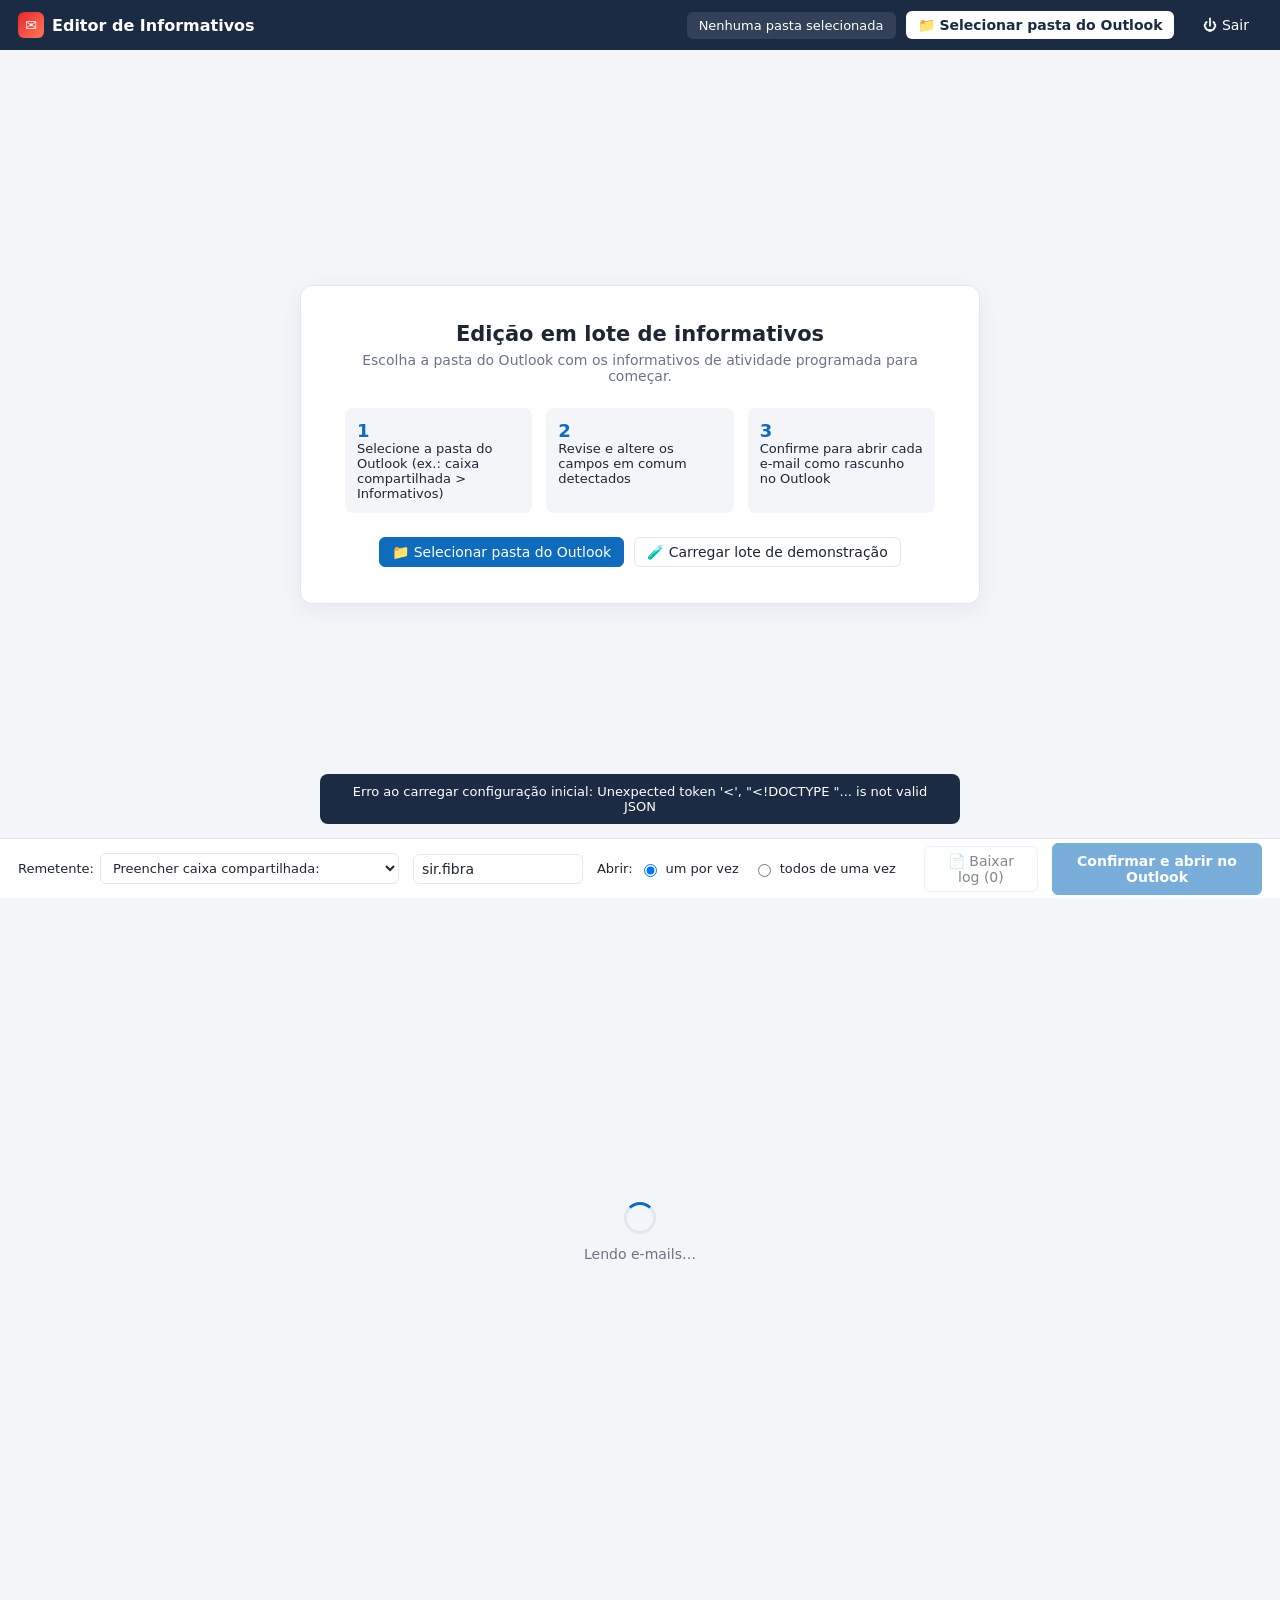
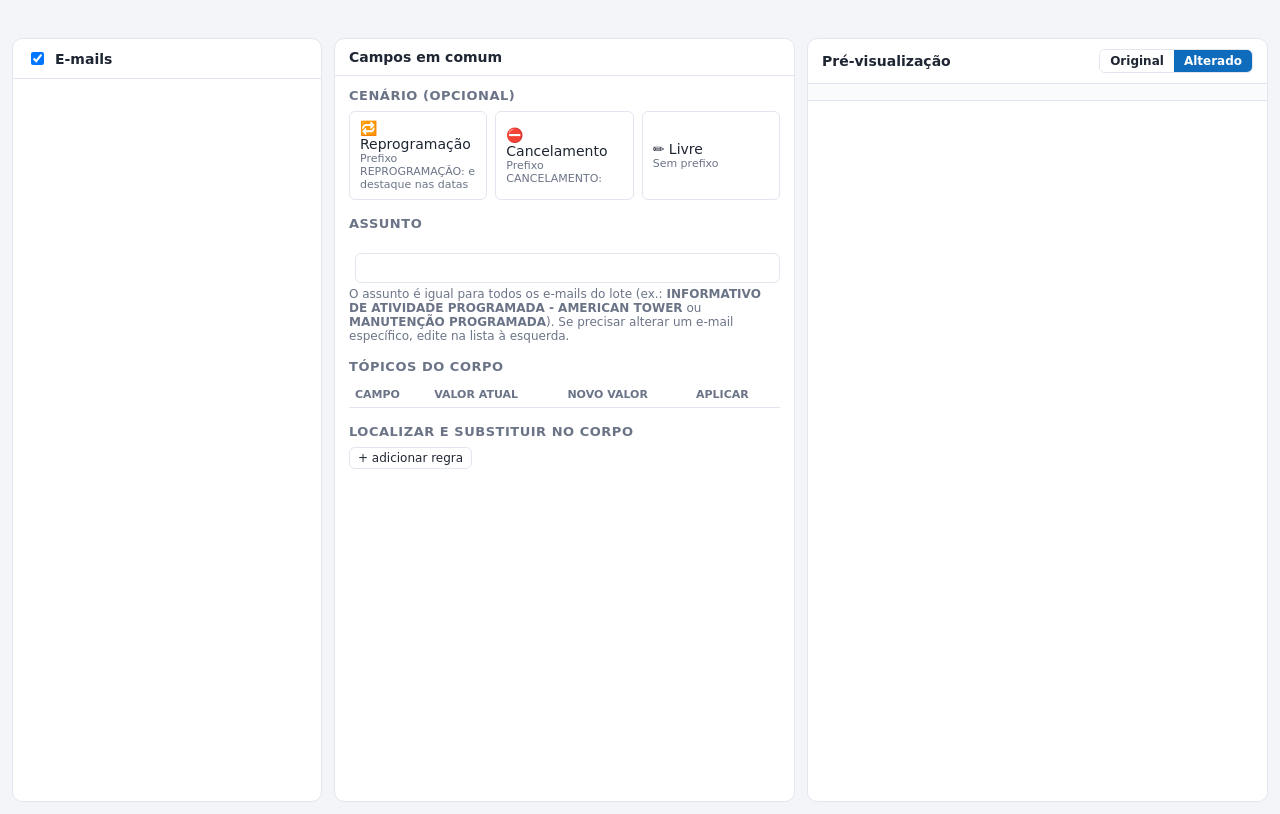
==== static/index.html @ 730dd847 "feat: aplicacao para edicao em lote de informativos no Outlook classico" ====
<!DOCTYPE html>
<html lang="pt-BR">
<head>
<meta charset="utf-8">
<meta name="viewport" content="width=device-width, initial-scale=1">
<title>Editor de Informativos – Outlook</title>
<link rel="stylesheet" href="/static/style.css">
</head>
<body>
<div class="banner" id="topBanner"></div>

<header>
  <div class="brand"><div class="logo">✉</div>Editor de Informativos</div>
  <div class="folder">
    <span class="path" id="folderPath">Nenhuma pasta selecionada</span>
    <button id="btnFolder">📁 Selecionar pasta do Outlook</button>
  </div>
  <button class="ghost" id="btnExit" title="Encerra o servidor local e fecha a aplicação">⏻ Sair</button>
</header>

<main id="main">
  <section class="empty" id="empty">
    <div class="box">
      <h2 style="margin:0 0 6px">Edição em lote de informativos</h2>
      <div class="muted" style="font-size:14px">Escolha a pasta do Outlook com os informativos de atividade programada para começar.</div>
      <div class="steps">
        <div><b>1</b>Selecione a pasta do Outlook (ex.: caixa compartilhada &gt; Informativos)</div>
        <div><b>2</b>Revise e altere os campos em comum detectados</div>
        <div><b>3</b>Confirme para abrir cada e-mail como rascunho no Outlook</div>
      </div>
      <div class="empty-actions">
        <button class="primary" onclick="openFolderModal()">📁 Selecionar pasta do Outlook</button>
        <button id="btnLastFolder" hidden>↺ Reabrir última pasta</button>
        <button onclick="loadDemoFolder()" title="Carrega 6 informativos de exemplo para testar a ferramenta">🧪 Carregar lote de demonstração</button>
      </div>
    </div>
  </section>

  <section class="loading" id="loading" hidden>
    <div style="text-align:center"><div class="spinner"></div><div id="loadingMsg">Lendo e-mails…</div></div>
  </section>

  <section class="workspace" id="workspace" hidden>
    <!-- lista de e-mails -->
    <div class="panel">
      <div class="panel-head">
        <input type="checkbox" id="chkAll" checked title="Selecionar todos">
        E-mails <span class="muted" id="countSel"></span>
      </div>
      <div class="panel-body" id="emailList"></div>
    </div>

    <!-- edição -->
    <div class="panel">
      <div class="panel-head">Campos em comum <span class="muted" id="detSummary"></span></div>
      <div class="panel-body">
        <div class="section">
          <h4>Cenário (opcional)</h4>
          <div class="scen" id="scen">
            <button data-s="repro">🔁 Reprogramação<small>Prefixo REPROGRAMAÇÃO: e destaque nas datas</small></button>
            <button data-s="cancel">⛔ Cancelamento<small>Prefixo CANCELAMENTO:</small></button>
            <button data-s="none">✏️ Livre<small>Sem prefixo</small></button>
          </div>
          <div id="noticeBox" style="margin-top:8px" hidden>
            <label style="display:flex;align-items:center;gap:6px;font-size:12px;margin-bottom:4px">
              <input type="checkbox" id="chkNotice"> Inserir aviso de cenário no topo do corpo do e-mail:
            </label>
            <input type="text" id="noticeInput" placeholder="Ex.: ATENÇÃO: A atividade informada abaixo foi REPROGRAMADA...">
          </div>
        </div>

        <div class="section">
          <h4>Assunto</h4>
          <div class="chips" id="pfxChips"></div>
          <div class="chips" id="baseChips" style="margin-top:6px"></div>
          <div class="subjrow">
            <span class="pfx" id="pfxShow"></span>
            <input type="text" id="subjFixed" title="Assunto base (igual para todos os e-mails)">
          </div>
          <div class="hint">O assunto é igual para todos os e-mails do lote (ex.: <b>INFORMATIVO DE ATIVIDADE PROGRAMADA - AMERICAN TOWER</b> ou <b>MANUTENÇÃO PROGRAMADA</b>). Se precisar alterar um e-mail específico, edite na lista à esquerda.</div>
        </div>

        <div class="section">
          <h4>Tópicos do corpo</h4>
          <table class="fields">
            <thead><tr><th>Campo</th><th>Valor atual</th><th>Novo valor</th><th title="Aplicar">Aplicar</th></tr></thead>
            <tbody id="fieldsBody"></tbody>
          </table>
        </div>

        <div class="section">
          <h4>Localizar e substituir no corpo</h4>
          <div id="repList"></div>
          <button class="small" id="addRep">+ adicionar regra</button>
        </div>
      </div>
    </div>

    <!-- preview -->
    <div class="panel">
      <div class="panel-head">Pré-visualização <span class="sp"></span>
        <div class="seg"><button data-m="old">Original</button><button data-m="new" class="on">Alterado</button></div>
      </div>
      <div class="meta" id="meta"></div>
      <iframe class="pv" id="preview"></iframe>
    </div>
  </section>
</main>

<footer>
  <label>Remetente:
    <select id="senderMode">
      <option value="shared">Preencher caixa compartilhada:</option>
      <option value="blank">Deixar em branco (escolher no Outlook)</option>
    </select>
  </label>
  <input type="text" id="sharedMailboxInput" value="sir.fibra" style="width:170px" title="Nome ou endereço da caixa compartilhada (SentOnBehalfOfName)">
  <label>Abrir: <input type="radio" name="mode" value="one" checked> um por vez</label>
  <label><input type="radio" name="mode" value="all"> todos de uma vez</label>
  <span class="sp"></span>
  <button id="btnLog" disabled>📄 Baixar log (0)</button>
  <button class="primary confirm" id="btnConfirm" disabled>Confirmar e abrir no Outlook</button>
</footer>

<!-- Modal: pastas -->
<div class="modal" id="folderModal">
  <div class="dlg">
    <div class="hd">Selecionar pasta do Outlook<span class="sp"></span><button class="small" onclick="closeModal('folderModal')">✕</button></div>
    <div class="bd">
      <div style="display:flex;gap:8px;margin-bottom:10px;align-items:center">
        <input type="text" id="subjFilterInput" placeholder="Filtro opcional no assunto (ex.: INFORMATIVO)..." style="flex:1">
        <label style="white-space:nowrap;font-size:12px;color:var(--muted)">Máx:
          <input type="number" id="maxItemsInput" value="200" min="1" max="1000" style="width:72px">
        </label>
      </div>
      <div class="tree" id="tree"><div class="muted">Carregando pastas do Outlook…</div></div>
    </div>
    <div class="ft">
      <button id="btnNativePick" title="Abre a janela nativa de seleção de pastas do Outlook">🪟 Usar seletor do Outlook…</button>
      <button onclick="closeModal('folderModal'); loadDemoFolder();" title="Carrega 6 informativos de exemplo">🧪 Lote de demonstração</button>
      <span style="flex:1"></span>
      <button onclick="closeModal('folderModal')">Cancelar</button>
      <button class="primary" id="btnLoadFolder" disabled>Carregar e-mails</button>
    </div>
  </div>
</div>

<!-- Modal: edição por e-mail -->
<div class="modal" id="peModal">
  <div class="dlg" style="width:720px">
    <div class="hd"><span id="peTitle"></span><span class="sp"></span><button class="small" onclick="closeModal('peModal')">✕</button></div>
    <div class="bd" id="peBody"></div>
    <div class="ft"><button onclick="closeModal('peModal')">Cancelar</button><button class="primary" id="peSave">Salvar</button></div>
  </div>
</div>

<!-- Modal: fila de abertura no Outlook (um por vez / todos) -->
<div class="modal" id="queueModal">
  <div class="dlg" style="width:680px">
    <div class="hd">Abertura de rascunhos no Outlook<span class="sp"></span><button class="small" onclick="closeModal('queueModal')">✕</button></div>
    <div class="bd">
      <div id="queueStatusMsg" style="margin-bottom:10px;font-weight:600"></div>
      <div class="hint" style="margin-bottom:12px">Cada e-mail é aberto numa janela de rascunho real do Outlook (<b>.Display()</b>, sem enviar) para você conferir o remetente e enviar manualmente.</div>
      <div id="queueList"></div>
    </div>
    <div class="ft">
      <button id="btnQueueSkip">Pular este</button>
      <button class="primary" id="btnQueueNext">Abrir próximo no Outlook ▶</button>
      <button id="btnQueueClose">Fechar</button>
    </div>
  </div>
</div>

<!-- Modal: janela do Outlook simulada (usado apenas no modo demonstração caso o Outlook não esteja aberto) -->
<div class="modal" id="olModal">
  <div class="ol">
    <div class="title"><span>📧 <span id="olTitle"></span> – Mensagem (HTML)</span><span class="sp"></span><button onclick="closeModal('olModal')">✕</button></div>
    <div class="ribbon"><b>Mensagem</b><span>Inserir</span><span>Opções</span><span>Formatar Texto</span><span>Revisão</span><span style="margin-left:auto;color:#888">Janela simulada (Modo Demonstração)</span></div>
    <div class="head">
      <button class="send" id="olSend"><span>➤</span>Enviar</button>
      <div class="lb">De ▾</div>
      <input type="text" id="olFrom" placeholder="Selecione/digite o remetente…">
      <div class="lb">Para</div><input type="text" id="olTo">
      <div class="lb">Cc</div><input type="text" id="olCc">
      <div class="lb" style="border:none;background:none;text-align:left">Assunto</div><input type="text" id="olSubj">
    </div>
    <iframe id="olBody"></iframe>
    <div class="foot">
      <span id="olCounter" class="muted"></span>
      <span class="sp"></span>
      <button onclick="closeModal('olModal')">Fechar simulação</button>
    </div>
  </div>
</div>

<div class="toast" id="toast"></div>

<script src="/static/app.js"></script>
</body>
</html>
---- static/style.css ----
:root{
  --bg:#f3f5f9; --card:#fff; --line:#e2e6ee; --text:#1f2633; --muted:#6b7487;
  --accent:#0f6cbd; --accent-2:#e3f0fb; --warn:#b26a00; --warn-bg:#fff4e0;
  --ok:#1a7f37; --ok-bg:#e6f4ea; --danger:#c42b1c; --red:#e3262f;
}
*{box-sizing:border-box}
html,body{margin:0;height:100%;font-family:"Segoe UI",system-ui,Arial,sans-serif;color:var(--text);background:var(--bg);font-size:14px}
button{font:inherit;cursor:pointer;border:1px solid var(--line);background:#fff;border-radius:6px;padding:6px 12px;color:var(--text)}
button:hover:not(:disabled){border-color:#b9c2d3;background:#f8fafc}
button:disabled{opacity:.55;cursor:not-allowed}
button.primary{background:var(--accent);border-color:var(--accent);color:#fff}
button.primary:hover:not(:disabled){background:#0c5aa0}
button.ghost{background:transparent;border-color:transparent;color:#fff}
button.ghost:hover:not(:disabled){background:rgba(255,255,255,.12)}
button.small{padding:3px 8px;font-size:12px}
input[type=text],input[type=date],input[type=time],input[type=number],textarea,select{font:inherit;border:1px solid var(--line);border-radius:6px;padding:6px 8px;background:#fff;color:var(--text);width:100%}
input:focus,textarea:focus,select:focus{outline:2px solid var(--accent-2);border-color:var(--accent)}
textarea{resize:vertical;min-height:54px}

.banner{background:#e3f0fb;color:#0b4b84;text-align:center;font-size:12px;padding:5px 10px;border-bottom:1px solid #b8d8f5;display:none}
.banner.warn{background:#fff4ce;color:#5c4400;border-bottom-color:#f0d878}
.banner.show{display:block}

header{display:flex;align-items:center;gap:16px;background:#1b2b44;color:#fff;padding:10px 18px}
.brand{font-weight:600;font-size:16px;display:flex;align-items:center;gap:8px;white-space:nowrap}
.brand .logo{width:26px;height:26px;border-radius:6px;background:linear-gradient(135deg,var(--red),#ff7a59);display:grid;place-items:center;font-size:14px}
.folder{flex:1;display:flex;align-items:center;gap:10px;justify-content:flex-end}
.folder .path{background:rgba(255,255,255,.1);padding:6px 12px;border-radius:6px;font-size:13px;max-width:520px;overflow:hidden;text-overflow:ellipsis;white-space:nowrap}
.folder button{background:#fff;color:#1b2b44;border:none;font-weight:600}

main{height:calc(100vh - 52px - 60px)}
body.has-banner main{height:calc(100vh - 28px - 52px - 60px)}
.empty{height:100%;display:grid;place-items:center}
.empty .box{background:#fff;border:1px solid var(--line);border-radius:12px;padding:36px 44px;max-width:680px;text-align:center;box-shadow:0 6px 24px rgba(20,30,50,.06)}
.steps{display:flex;gap:14px;margin:24px 0;text-align:left}
.steps div{flex:1;background:var(--bg);border-radius:8px;padding:12px;font-size:13px}
.steps b{display:block;color:var(--accent);font-size:18px}
.empty-actions{display:flex;gap:10px;justify-content:center;flex-wrap:wrap;margin-top:8px}

.workspace{display:grid;grid-template-columns:310px minmax(420px,1fr) minmax(380px,1fr);gap:12px;padding:12px;height:100%}
.panel{background:var(--card);border:1px solid var(--line);border-radius:10px;display:flex;flex-direction:column;min-height:0}
.panel-head{padding:10px 14px;border-bottom:1px solid var(--line);display:flex;align-items:center;gap:8px;font-weight:600}
.panel-head .sp{flex:1}
.panel-body{padding:12px 14px;overflow:auto;flex:1}
.muted{color:var(--muted);font-weight:400;font-size:12px}

/* lista */
.mail{border:1px solid var(--line);border-radius:8px;padding:8px 10px;margin-bottom:8px;cursor:pointer;transition:.15s}
.mail:hover{border-color:#b9c2d3}
.mail.active{border-color:var(--accent);box-shadow:0 0 0 2px var(--accent-2)}
.mail.off{opacity:.5}
.mail .top{display:flex;align-items:center;gap:6px;font-size:13px}
.mail .to{font-weight:600;overflow:hidden;text-overflow:ellipsis;white-space:nowrap;flex:1}
.mail .date{font-size:11px;color:var(--muted)}
.mail input.subj{margin-top:6px;font-size:12px;padding:4px 6px}
.mail input.subj.over{border-color:var(--warn);background:var(--warn-bg)}
.mail .badges{margin-top:6px;display:flex;gap:4px;flex-wrap:wrap}
.badge{font-size:11px;padding:1px 7px;border-radius:10px;background:var(--bg);color:var(--muted)}
.badge.chg{background:var(--ok-bg);color:var(--ok)}
.badge.ov{background:var(--warn-bg);color:var(--warn);cursor:pointer}

/* centro */
.section{margin-bottom:16px}
.section h4{margin:0 0 8px;font-size:13px;text-transform:uppercase;letter-spacing:.04em;color:var(--muted)}
.chips{display:flex;gap:6px;flex-wrap:wrap;align-items:center}
.chip{border-radius:16px;padding:4px 12px;font-size:13px}
.chip.on{background:var(--accent);border-color:var(--accent);color:#fff}
.scen{display:flex;gap:8px}
.scen button{flex:1;text-align:left;padding:8px 10px}
.scen button small{display:block;color:var(--muted);font-size:11px}
.scen button.on{border-color:var(--accent);background:var(--accent-2)}
.subjrow{display:flex;gap:6px;align-items:center;margin-top:8px}
.subjrow .pfx{font-weight:600;color:var(--accent);white-space:nowrap}
.subjrow .var{font-size:12px;color:var(--muted);white-space:nowrap;background:var(--bg);border:1px dashed var(--line);border-radius:6px;padding:6px 8px}
table.fields{width:100%;border-collapse:collapse}
table.fields th{font-size:11px;text-transform:uppercase;color:var(--muted);text-align:left;padding:6px;border-bottom:1px solid var(--line)}
table.fields td{padding:8px 6px;border-bottom:1px solid var(--line);vertical-align:top}
table.fields td.lbl{font-weight:600;width:26%;font-size:13px}
table.fields td.cur{width:28%;font-size:12px;color:var(--muted);white-space:pre-wrap;word-break:break-word}
table.fields td.ap{width:44px;text-align:center}
table.fields tr.changed td{background:#f2faf4}
table.fields tr.changed td.lbl::after{content:" ●";color:var(--ok)}
table.fields tr.hl td{animation:pulse 1.6s ease 2}
@keyframes pulse{50%{background:#fff4ce}}
.dt{display:flex;gap:6px}
.lock{display:inline-flex;align-items:center;gap:4px;background:var(--warn-bg);color:var(--warn);border-radius:6px;padding:3px 8px;font-size:12px}
.rep{display:flex;gap:6px;margin-bottom:6px}
.hint{font-size:12px;color:var(--muted);margin-top:4px}

/* preview */
.seg{display:inline-flex;border:1px solid var(--line);border-radius:6px;overflow:hidden}
.seg button{border:none;border-radius:0;padding:4px 10px;font-size:12px}
.seg button.on{background:var(--accent);color:#fff}
.meta{font-size:12px;padding:8px 14px;border-bottom:1px solid var(--line);background:#fafbfd;line-height:1.7}
.meta b{display:inline-block;width:62px;color:var(--muted);font-weight:600}
iframe.pv{border:0;width:100%;flex:1;background:#fff;border-radius:0 0 10px 10px}

footer{height:60px;background:#fff;border-top:1px solid var(--line);display:flex;align-items:center;gap:14px;padding:0 18px;flex-wrap:nowrap}
footer label{display:flex;align-items:center;gap:6px;font-size:13px;white-space:nowrap}
footer select{width:auto}
footer .sp{flex:1}
footer .confirm{font-weight:600;padding:9px 18px}

/* modais */
.modal{position:fixed;inset:0;background:rgba(15,23,40,.45);display:none;align-items:center;justify-content:center;z-index:50}
.modal.show{display:flex}
.dlg{background:#fff;border-radius:12px;width:580px;max-width:95vw;max-height:90vh;display:flex;flex-direction:column;box-shadow:0 20px 60px rgba(0,0,0,.25)}
.dlg .hd{padding:14px 18px;border-bottom:1px solid var(--line);font-weight:600;display:flex;align-items:center}
.dlg .hd .sp{flex:1}
.dlg .bd{padding:14px 18px;overflow:auto}
.dlg .ft{padding:12px 18px;border-top:1px solid var(--line);display:flex;gap:8px;justify-content:flex-end;align-items:center;flex-wrap:wrap}
.tree ul{list-style:none;margin:0;padding-left:18px}
.tree>ul{padding-left:0}
.tree li>div{padding:5px 8px;border-radius:6px;cursor:pointer;display:flex;gap:6px;align-items:center}
.tree li>div:hover{background:var(--bg)}
.tree li>div.sel{background:var(--accent-2);color:var(--accent);font-weight:600}
.tree .cnt{margin-left:auto;font-size:12px;color:var(--muted)}
.tree .tg{width:14px;color:var(--muted);display:inline-block;text-align:center}

/* fila de abertura passo a passo */
.queue-item{display:flex;align-items:center;gap:10px;padding:8px 10px;border:1px solid var(--line);border-radius:8px;margin-bottom:6px;font-size:13px}
.queue-item.current{border-color:var(--accent);background:var(--accent-2)}
.queue-item.done{background:var(--ok-bg);border-color:#b7e1c1}
.queue-item.skipped{opacity:.55}
.queue-item .q-to{font-weight:600;min-width:160px}
.queue-item .q-subj{flex:1;overflow:hidden;text-overflow:ellipsis;white-space:nowrap;color:var(--muted)}
.queue-item .q-st{font-size:12px;font-weight:600}

/* janela outlook simulada (modo demonstração sem Outlook) */
.ol{width:900px;max-width:96vw;height:88vh;background:#fff;border-radius:6px;display:flex;flex-direction:column;overflow:hidden;box-shadow:0 20px 60px rgba(0,0,0,.35)}
.ol .title{background:#0f6cbd;color:#fff;font-size:12px;padding:6px 12px;display:flex;align-items:center}
.ol .title .sp{flex:1}
.ol .title button{background:transparent;border:none;color:#fff;padding:0 8px}
.ol .ribbon{background:#f5f5f5;border-bottom:1px solid #ddd;padding:6px 12px;font-size:12px;display:flex;gap:16px;color:#444}
.ol .head{display:grid;grid-template-columns:96px 70px 1fr;gap:6px 8px;padding:12px;border-bottom:1px solid #ddd;align-items:center}
.ol .send{grid-row:span 4;height:100%;display:flex;flex-direction:column;align-items:center;justify-content:center;gap:4px;border:1px solid #ccc;border-radius:4px;background:#fff}
.ol .send span{font-size:20px}
.ol .head .lb{font-size:12px;border:1px solid #ccc;border-radius:3px;padding:5px 6px;text-align:center;background:#fafafa}
.ol .head input,.ol .head select{border:none;border-bottom:1px solid #ddd;border-radius:0;padding:5px 4px}
.ol .head select.empty{color:var(--danger)}
.ol iframe{flex:1;border:0;width:100%}
.ol .foot{display:flex;align-items:center;gap:8px;padding:8px 12px;border-top:1px solid #ddd;background:#fafafa}
.ol .foot .sp{flex:1}

.toast{position:fixed;bottom:76px;left:50%;transform:translateX(-50%);background:#1b2b44;color:#fff;padding:10px 18px;border-radius:8px;font-size:13px;opacity:0;transition:.25s;pointer-events:none;z-index:100;max-width:80vw;text-align:center}
.toast.show{opacity:1}
.loading{height:100%;display:grid;place-items:center;color:var(--muted)}
.spinner{width:32px;height:32px;border:3px solid var(--line);border-top-color:var(--accent);border-radius:50%;animation:spin 1s linear infinite;margin:0 auto 12px}
@keyframes spin{to{transform:rotate(360deg)}}
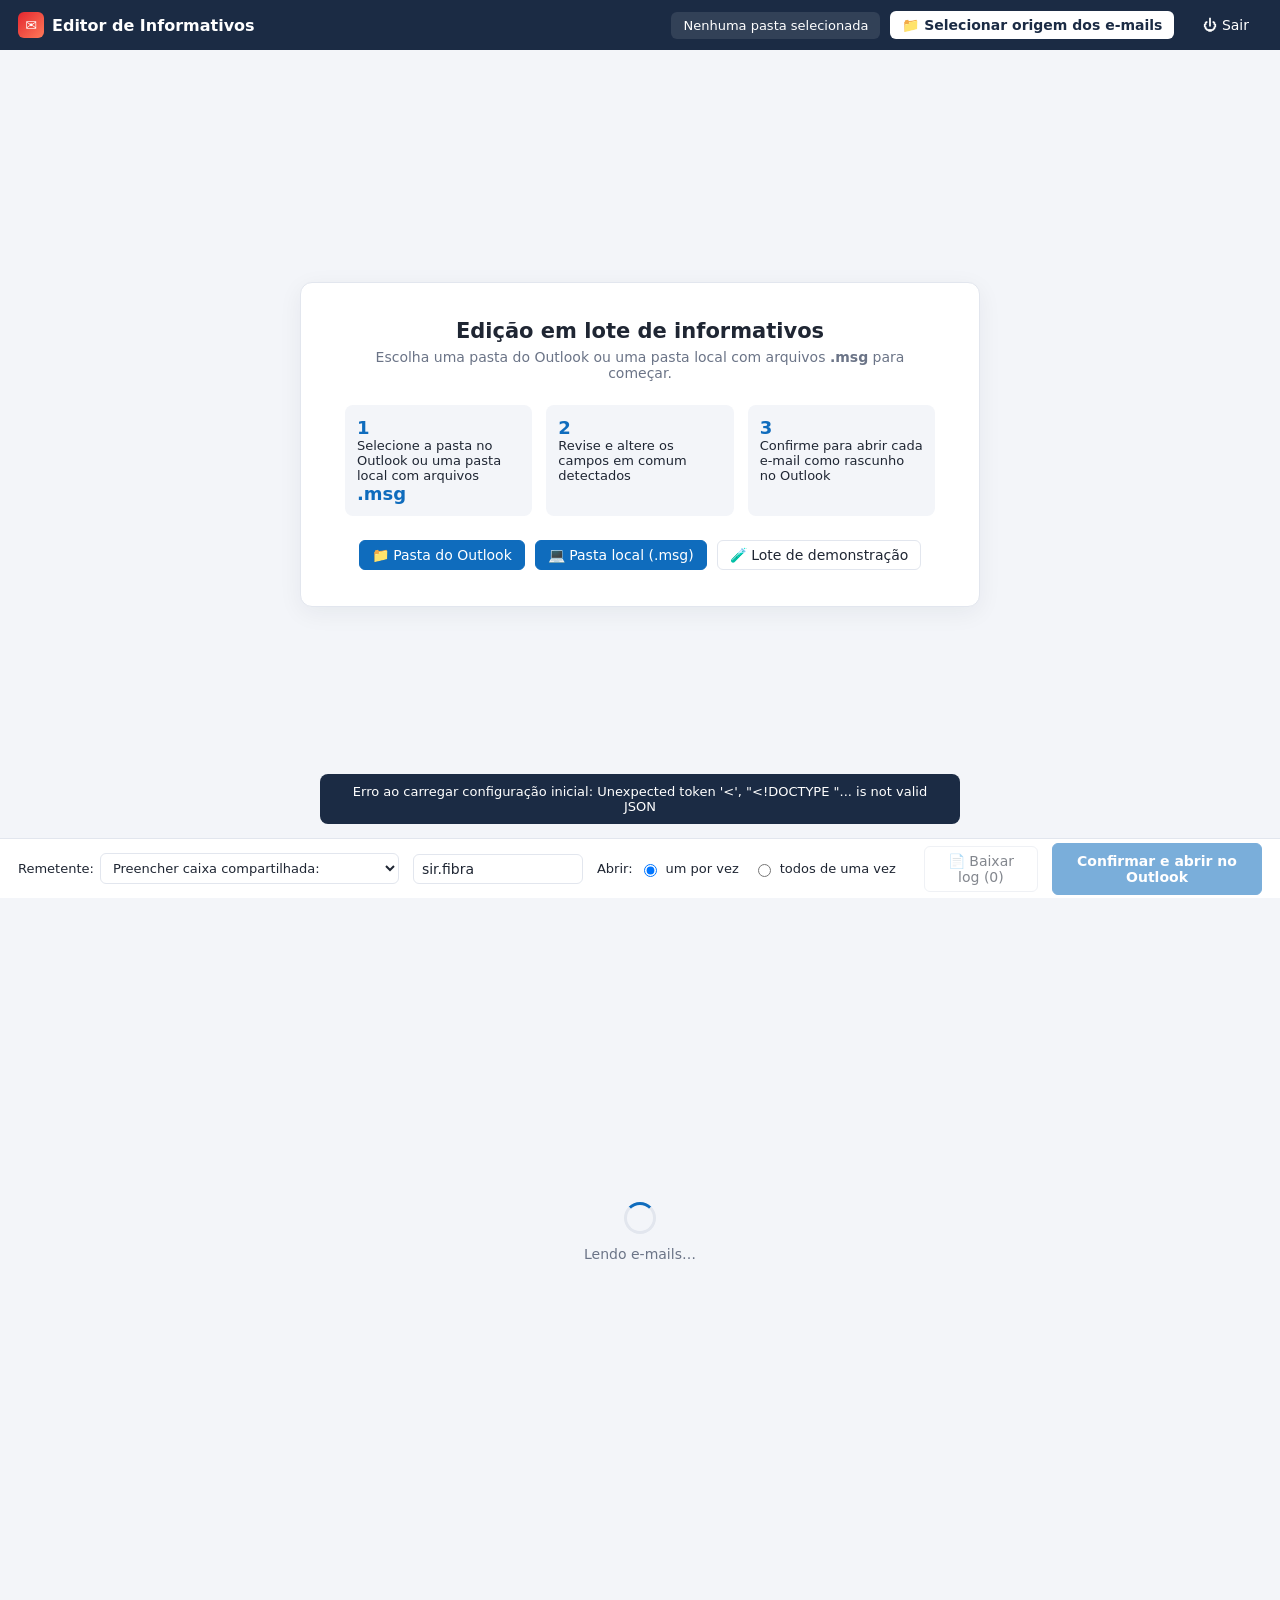
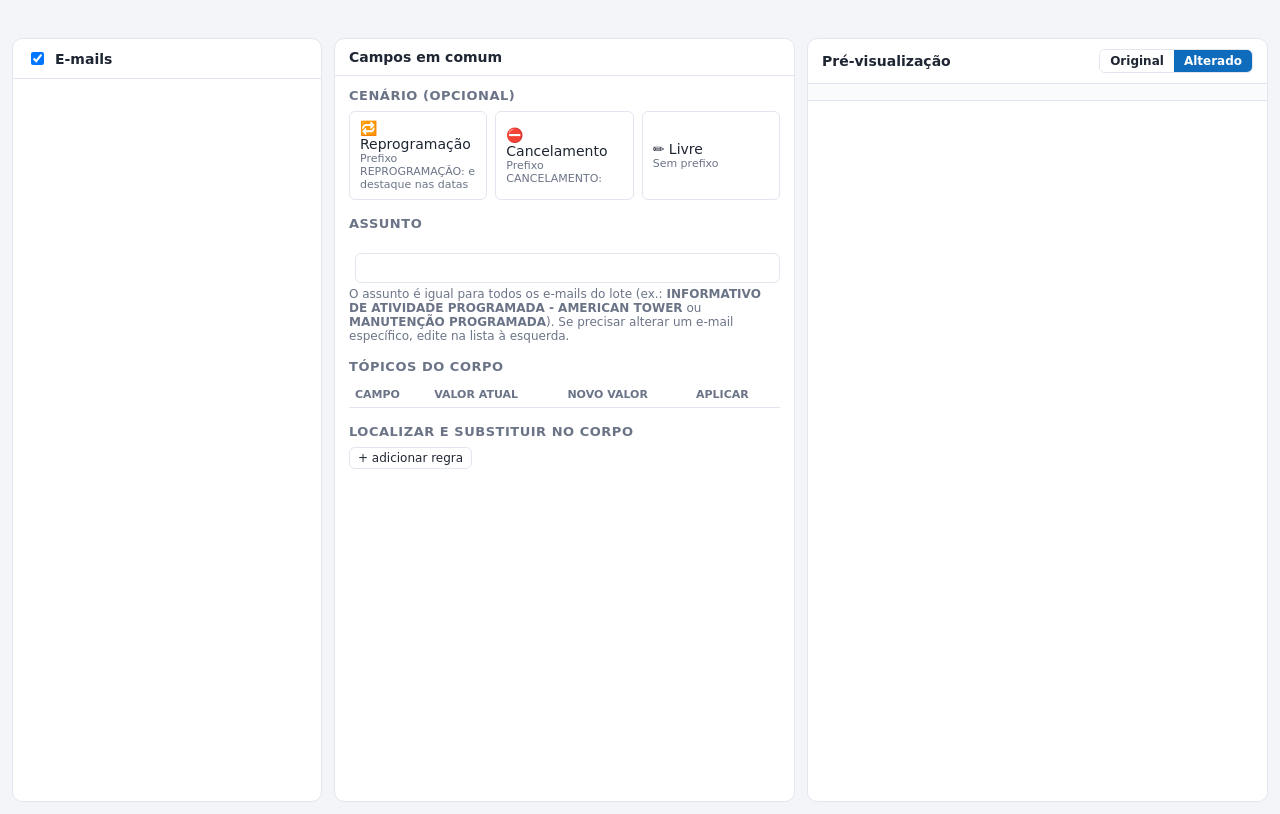
==== commit 0c6c5c0e: "feat: suporte a busca e leitura de arquivos .msg em pasta local" ====
--- a/static/index.html
+++ b/static/index.html
@@ -13,7 +13,7 @@
   <div class="brand"><div class="logo">✉</div>Editor de Informativos</div>
   <div class="folder">
     <span class="path" id="folderPath">Nenhuma pasta selecionada</span>
-    <button id="btnFolder">📁 Selecionar pasta do Outlook</button>
+    <button id="btnFolder">📁 Selecionar origem dos e-mails</button>
   </div>
   <button class="ghost" id="btnExit" title="Encerra o servidor local e fecha a aplicação">⏻ Sair</button>
 </header>
@@ -22,16 +22,17 @@
   <section class="empty" id="empty">
     <div class="box">
       <h2 style="margin:0 0 6px">Edição em lote de informativos</h2>
-      <div class="muted" style="font-size:14px">Escolha a pasta do Outlook com os informativos de atividade programada para começar.</div>
+      <div class="muted" style="font-size:14px">Escolha uma pasta do Outlook ou uma pasta local com arquivos <b>.msg</b> para começar.</div>
       <div class="steps">
-        <div><b>1</b>Selecione a pasta do Outlook (ex.: caixa compartilhada &gt; Informativos)</div>
+        <div><b>1</b>Selecione a pasta no Outlook ou uma pasta local com arquivos <b>.msg</b></div>
         <div><b>2</b>Revise e altere os campos em comum detectados</div>
         <div><b>3</b>Confirme para abrir cada e-mail como rascunho no Outlook</div>
       </div>
       <div class="empty-actions">
-        <button class="primary" onclick="openFolderModal()">📁 Selecionar pasta do Outlook</button>
+        <button class="primary" onclick="openFolderModal('outlook')">📁 Pasta do Outlook</button>
+        <button class="primary" onclick="openFolderModal('local')">💻 Pasta local (.msg)</button>
         <button id="btnLastFolder" hidden>↺ Reabrir última pasta</button>
-        <button onclick="loadDemoFolder()" title="Carrega 6 informativos de exemplo para testar a ferramenta">🧪 Carregar lote de demonstração</button>
+        <button onclick="loadDemoFolder()" title="Carrega 6 informativos de exemplo para testar a ferramenta">🧪 Lote de demonstração</button>
       </div>
     </div>
   </section>
@@ -125,7 +126,15 @@
 <!-- Modal: pastas -->
 <div class="modal" id="folderModal">
   <div class="dlg">
-    <div class="hd">Selecionar pasta do Outlook<span class="sp"></span><button class="small" onclick="closeModal('folderModal')">✕</button></div>
+    <div class="hd">
+      <span>Selecionar origem dos e-mails</span>
+      <span class="sp"></span>
+      <div class="seg" id="srcTabs" style="margin-right:10px">
+        <button data-tab="outlook" class="on">📫 Pasta do Outlook</button>
+        <button data-tab="local">💻 Pasta local (.msg)</button>
+      </div>
+      <button class="small" onclick="closeModal('folderModal')">✕</button>
+    </div>
     <div class="bd">
       <div style="display:flex;gap:8px;margin-bottom:10px;align-items:center">
         <input type="text" id="subjFilterInput" placeholder="Filtro opcional no assunto (ex.: INFORMATIVO)..." style="flex:1">
@@ -133,10 +142,28 @@
           <input type="number" id="maxItemsInput" value="200" min="1" max="1000" style="width:72px">
         </label>
       </div>
-      <div class="tree" id="tree"><div class="muted">Carregando pastas do Outlook…</div></div>
+
+      <!-- Aba 1: Pasta do Outlook -->
+      <div id="tabOutlook">
+        <div class="tree" id="tree"><div class="muted">Carregando pastas do Outlook…</div></div>
+      </div>
+
+      <!-- Aba 2: Pasta Local (.msg) -->
+      <div id="tabLocal" hidden>
+        <div style="background:var(--bg);border:1px solid var(--line);border-radius:8px;padding:14px">
+          <div style="font-weight:600;margin-bottom:6px">Caminho da pasta no computador (arquivos .msg)</div>
+          <div style="display:flex;gap:8px">
+            <input type="text" id="localDirInput" placeholder="Ex.: C:\Users\...\Notificacoes">
+            <button id="btnBrowseLocal" style="white-space:nowrap">📂 Procurar pasta…</button>
+          </div>
+          <div class="hint" style="margin-top:8px">
+            Todos os arquivos <b>.msg</b> dentro da pasta informada serão lidos preservando o corpo HTML, destinatários, anexos e o logotipo embutido. Os arquivos originais não são alterados.
+          </div>
+        </div>
+      </div>
     </div>
     <div class="ft">
-      <button id="btnNativePick" title="Abre a janela nativa de seleção de pastas do Outlook">🪟 Usar seletor do Outlook…</button>
+      <button id="btnNativePick" title="Abre a janela nativa de seleção de pastas do Outlook">🪟 Seletor do Outlook…</button>
       <button onclick="closeModal('folderModal'); loadDemoFolder();" title="Carrega 6 informativos de exemplo">🧪 Lote de demonstração</button>
       <span style="flex:1"></span>
       <button onclick="closeModal('folderModal')">Cancelar</button>
